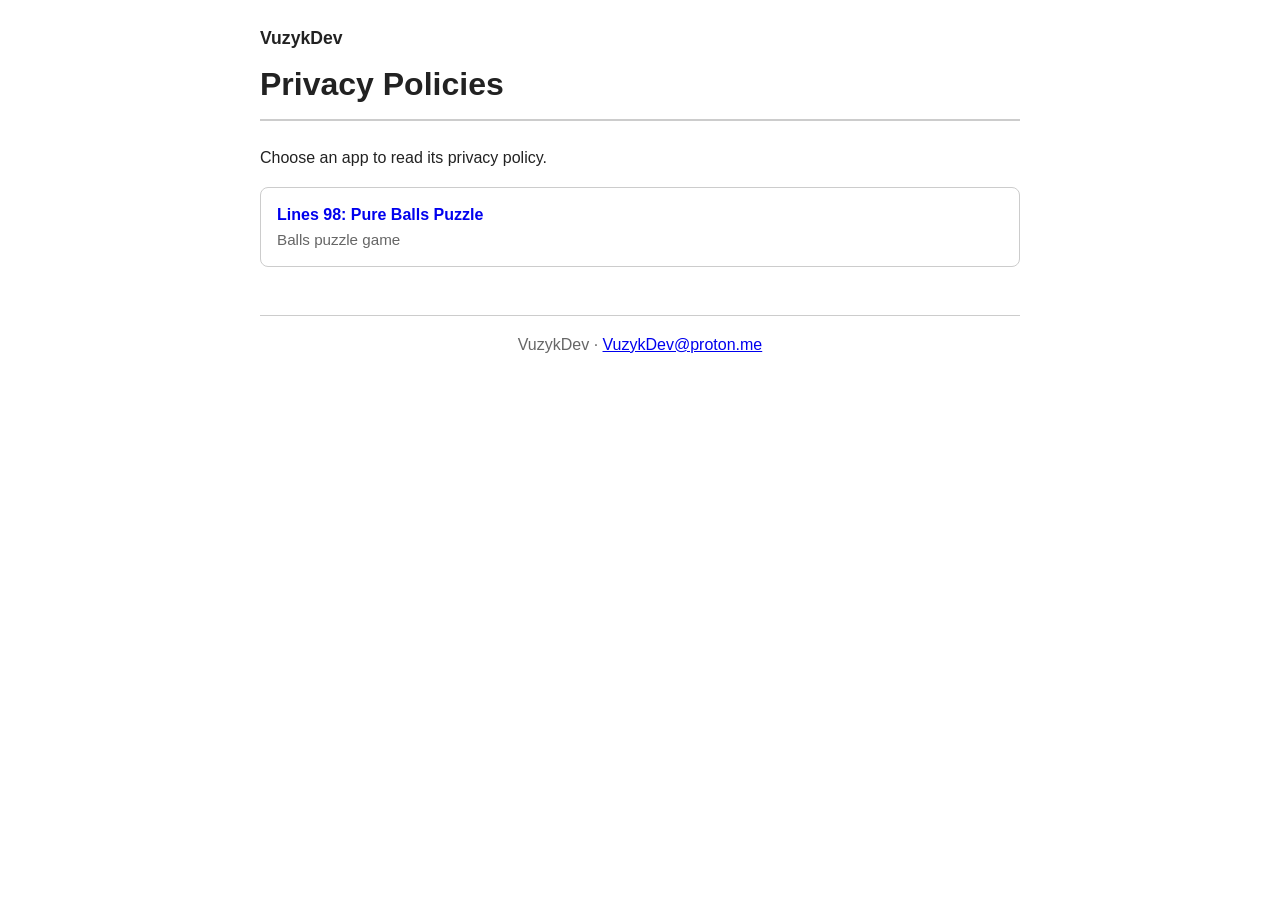
==== index.html @ 74c5ba76 "Lines98 page" ====
<!DOCTYPE html>
<html lang="en">
<head>
<meta charset="utf-8">
<meta name="viewport" content="width=device-width, initial-scale=1">
<title>Privacy Policies - VuzykDev</title>
<link rel="stylesheet" href="style.css">
</head>
<body>

<header>
  <p class="app">VuzykDev</p>
  <h1>Privacy Policies</h1>
</header>

<p id="notice" class="notice" hidden></p>
<p>Choose an app to read its privacy policy.</p>

<ul id="apps" class="apps"></ul>

<noscript>
  <ul class="apps">
    <li><a href="lines98/"><span class="name">Lines 98: Pure Balls Puzzle</span></a></li>
  </ul>
</noscript>

<footer>VuzykDev &middot; <a href="mailto:VuzykDev@proton.me">VuzykDev@proton.me</a></footer>

<script>
// To add an app: add an entry here and put its policy in <slug>/index.html.
var APPS = [
  { slug: "lines98", name: "Lines 98: Pure Balls Puzzle", desc: "Balls puzzle game" }
];

// Direct links: ?app=lines98 or #lines98 open that app's policy.
var params = new URLSearchParams(location.search);
var wanted = (params.get("app") || location.hash.replace(/^#\/?/, "")).toLowerCase();

function findApp(slug) {
  for (var i = 0; i < APPS.length; i++) {
    if (APPS[i].slug === slug) return APPS[i];
  }
  return null;
}

if (wanted) {
  var app = findApp(wanted);
  if (app) {
    location.replace(app.slug + "/");
  } else {
    var notice = document.getElementById("notice");
    notice.textContent = "No privacy policy found for \"" + wanted + "\". Pick one from the list.";
    notice.hidden = false;
  }
}

var list = document.getElementById("apps");
APPS.forEach(function (app) {
  var li = document.createElement("li");
  var a = document.createElement("a");
  a.href = app.slug + "/";
  var name = document.createElement("span");
  name.className = "name";
  name.textContent = app.name;
  var desc = document.createElement("span");
  desc.className = "desc";
  desc.textContent = app.desc;
  a.appendChild(name);
  a.appendChild(desc);
  li.appendChild(a);
  list.appendChild(li);
});
</script>

</body>
</html>
---- style.css ----
body {
  font-family: -apple-system, "Segoe UI", Roboto, Helvetica, Arial, sans-serif;
  line-height: 1.6;
  color: #222;
  background: #fff;
  max-width: 760px;
  margin: 0 auto;
  padding: 24px 16px 48px;
}
header { margin-bottom: 1.5em; }
header .app { font-size: 1.1rem; font-weight: 600; margin: 0; }
h1 { font-size: 2rem; margin: 0.2em 0 0.1em; padding-bottom: 0.3em; border-bottom: 2px solid #ccc; }
h2 { font-size: 1.4rem; margin-top: 2em; padding-bottom: 0.2em; border-bottom: 1px solid #ccc; }
h3 { font-size: 1.1rem; margin-top: 1.5em; }
.updated { color: #666; margin: 0; }
.back { display: inline-block; margin-bottom: 1em; }
.apps { list-style: none; padding: 0; }
.apps li { margin: 0 0 12px; }
.apps a {
  display: block;
  padding: 14px 16px;
  border: 1px solid #ccc;
  border-radius: 8px;
  text-decoration: none;
}
.apps a:hover, .apps a:focus { border-color: #3b82c4; }
.apps .name { display: block; font-weight: 600; }
.apps .desc { display: block; color: #666; font-size: 0.95rem; }
.notice { background: #fdf3e1; border-left: 4px solid #d9962b; padding: 10px 14px; }
footer { margin-top: 3em; padding-top: 1em; border-top: 1px solid #ccc; color: #666; text-align: center; }
@media (prefers-color-scheme: dark) {
  body { color: #e5e5e5; background: #181818; }
  h1, h2, footer, .apps a { border-color: #444; }
  .apps a:hover, .apps a:focus { border-color: #5aa0e0; }
  .updated, footer, .apps .desc { color: #aaa; }
  .notice { background: #3a2f1c; border-left-color: #d9962b; }
  a { color: #8ec1f5; }
}
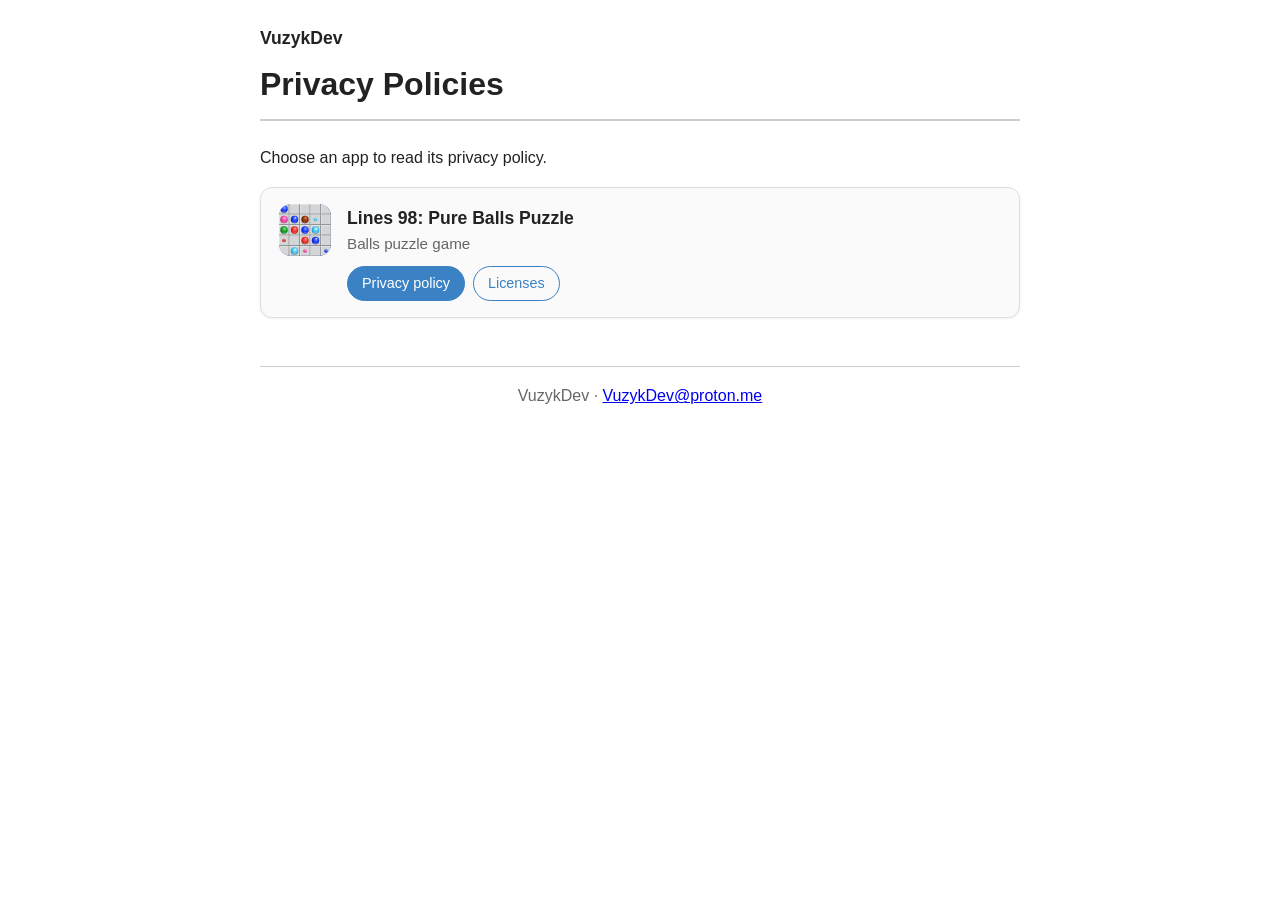
==== commit 0514ee92: "Lines98: update Privacy policy with latest game updates; Lines: add Licenses page" ====
--- a/index.html
+++ b/index.html
@@ -20,7 +20,14 @@
 
 <noscript>
   <ul class="apps">
-    <li><a href="lines98/"><span class="name">Lines 98: Pure Balls Puzzle</span></a></li>
+    <li>
+      <img class="icon" src="lines98/icon.svg" alt="" width="52" height="52">
+      <div class="info">
+        <span class="name">Lines 98: Pure Balls Puzzle</span>
+        <span class="desc">Balls puzzle game</span>
+        <span class="links"><a class="btn primary" href="lines98/">Privacy policy</a><a class="btn" href="lines98/licenses/">Licenses</a></span>
+      </div>
+    </li>
   </ul>
 </noscript>
 
@@ -28,8 +35,10 @@
 
 <script>
 // To add an app: add an entry here and put its policy in <slug>/index.html.
+// Set licenses: true when <slug>/licenses/index.html exists.
+// Put the app icon in <slug>/icon.svg and set icon: true; otherwise the first letter is shown.
 var APPS = [
-  { slug: "lines98", name: "Lines 98: Pure Balls Puzzle", desc: "Balls puzzle game" }
+  { slug: "lines98", name: "Lines 98: Pure Balls Puzzle", desc: "Balls puzzle game", icon: true, licenses: true }
 ];
 
 // Direct links: ?app=lines98 or #lines98 open that app's policy.
@@ -54,20 +63,41 @@
   }
 }
 
+function el(tag, cls, text) {
+  var e = document.createElement(tag);
+  e.className = cls;
+  if (text) e.textContent = text;
+  return e;
+}
+
+function link(cls, href, text) {
+  var a = el("a", cls, text);
+  a.href = href;
+  return a;
+}
+
 var list = document.getElementById("apps");
 APPS.forEach(function (app) {
   var li = document.createElement("li");
-  var a = document.createElement("a");
-  a.href = app.slug + "/";
-  var name = document.createElement("span");
-  name.className = "name";
-  name.textContent = app.name;
-  var desc = document.createElement("span");
-  desc.className = "desc";
-  desc.textContent = app.desc;
-  a.appendChild(name);
-  a.appendChild(desc);
-  li.appendChild(a);
+  var icon;
+  if (app.icon) {
+    icon = el("img", "icon");
+    icon.src = app.slug + "/icon.svg";
+    icon.alt = "";
+    icon.width = icon.height = 52;
+  } else {
+    icon = el("span", "icon", app.name.charAt(0));
+    icon.setAttribute("aria-hidden", "true");
+  }
+  var info = el("div", "info");
+  info.appendChild(el("span", "name", app.name));
+  info.appendChild(el("span", "desc", app.desc));
+  var links = el("span", "links");
+  links.appendChild(link("btn primary", app.slug + "/", "Privacy policy"));
+  if (app.licenses) links.appendChild(link("btn", app.slug + "/licenses/", "Licenses"));
+  info.appendChild(links);
+  li.appendChild(icon);
+  li.appendChild(info);
   list.appendChild(li);
 });
 </script>
--- a/style.css
+++ b/style.css
@@ -14,25 +14,73 @@
 h3 { font-size: 1.1rem; margin-top: 1.5em; }
 .updated { color: #666; margin: 0; }
 .back { display: inline-block; margin-bottom: 1em; }
-.apps { list-style: none; padding: 0; }
-.apps li { margin: 0 0 12px; }
-.apps a {
-  display: block;
-  padding: 14px 16px;
-  border: 1px solid #ccc;
-  border-radius: 8px;
+.apps { list-style: none; padding: 0; display: grid; gap: 14px; }
+.apps li {
+  display: flex;
+  gap: 16px;
+  align-items: flex-start;
+  padding: 16px 18px;
+  border: 1px solid #ddd;
+  border-radius: 12px;
+  background: #fafafa;
+  box-shadow: 0 1px 3px rgba(0, 0, 0, 0.06);
+  transition: border-color 0.15s, box-shadow 0.15s;
+}
+.apps li:hover { border-color: #3b82c4; box-shadow: 0 3px 10px rgba(0, 0, 0, 0.08); }
+.apps .icon {
+  flex: none;
+  width: 52px;
+  height: 52px;
+  border-radius: 12px;
+  display: flex;
+  align-items: center;
+  justify-content: center;
+  font-size: 1.5rem;
+  font-weight: 700;
+  color: #fff;
+  background: linear-gradient(135deg, #3b82c4, #6a5acd);
+}
+img.icon { background: none; object-fit: contain; }
+.apps .info { min-width: 0; }
+.apps .name { display: block; font-weight: 600; font-size: 1.1rem; }
+.apps .desc { display: block; color: #666; font-size: 0.95rem; }
+.apps .links { display: flex; flex-wrap: wrap; gap: 8px; margin-top: 10px; }
+.btn {
+  display: inline-block;
+  padding: 5px 14px;
+  border: 1px solid #3b82c4;
+  border-radius: 999px;
+  font-size: 0.9rem;
   text-decoration: none;
+  color: #3b82c4;
 }
-.apps a:hover, .apps a:focus { border-color: #3b82c4; }
-.apps .name { display: block; font-weight: 600; }
-.apps .desc { display: block; color: #666; font-size: 0.95rem; }
+.btn:hover, .btn:focus { background: #eaf2fa; }
+.btn.primary { background: #3b82c4; color: #fff; }
+.btn.primary:hover, .btn.primary:focus { background: #2f6ca3; border-color: #2f6ca3; }
+.toc ul { padding-left: 1.2em; }
+pre.license {
+  white-space: pre-wrap;
+  overflow-wrap: anywhere;
+  font-size: 0.85rem;
+  background: #f6f6f6;
+  border: 1px solid #ddd;
+  border-radius: 6px;
+  padding: 12px 14px;
+}
+.credits { padding-left: 1.2em; }
 .notice { background: #fdf3e1; border-left: 4px solid #d9962b; padding: 10px 14px; }
 footer { margin-top: 3em; padding-top: 1em; border-top: 1px solid #ccc; color: #666; text-align: center; }
 @media (prefers-color-scheme: dark) {
   body { color: #e5e5e5; background: #181818; }
-  h1, h2, footer, .apps a { border-color: #444; }
-  .apps a:hover, .apps a:focus { border-color: #5aa0e0; }
+  h1, h2, footer, .apps li { border-color: #444; }
+  .apps li { background: #202020; box-shadow: none; }
+  .apps li:hover { border-color: #5aa0e0; }
+  .btn { border-color: #5aa0e0; color: #8ec1f5; }
+  .btn:hover, .btn:focus { background: #1d2a38; }
+  .btn.primary { background: #3b82c4; border-color: #3b82c4; color: #fff; }
+  .btn.primary:hover, .btn.primary:focus { background: #4a92d4; }
   .updated, footer, .apps .desc { color: #aaa; }
   .notice { background: #3a2f1c; border-left-color: #d9962b; }
+  pre.license { background: #222; border-color: #444; }
   a { color: #8ec1f5; }
 }
